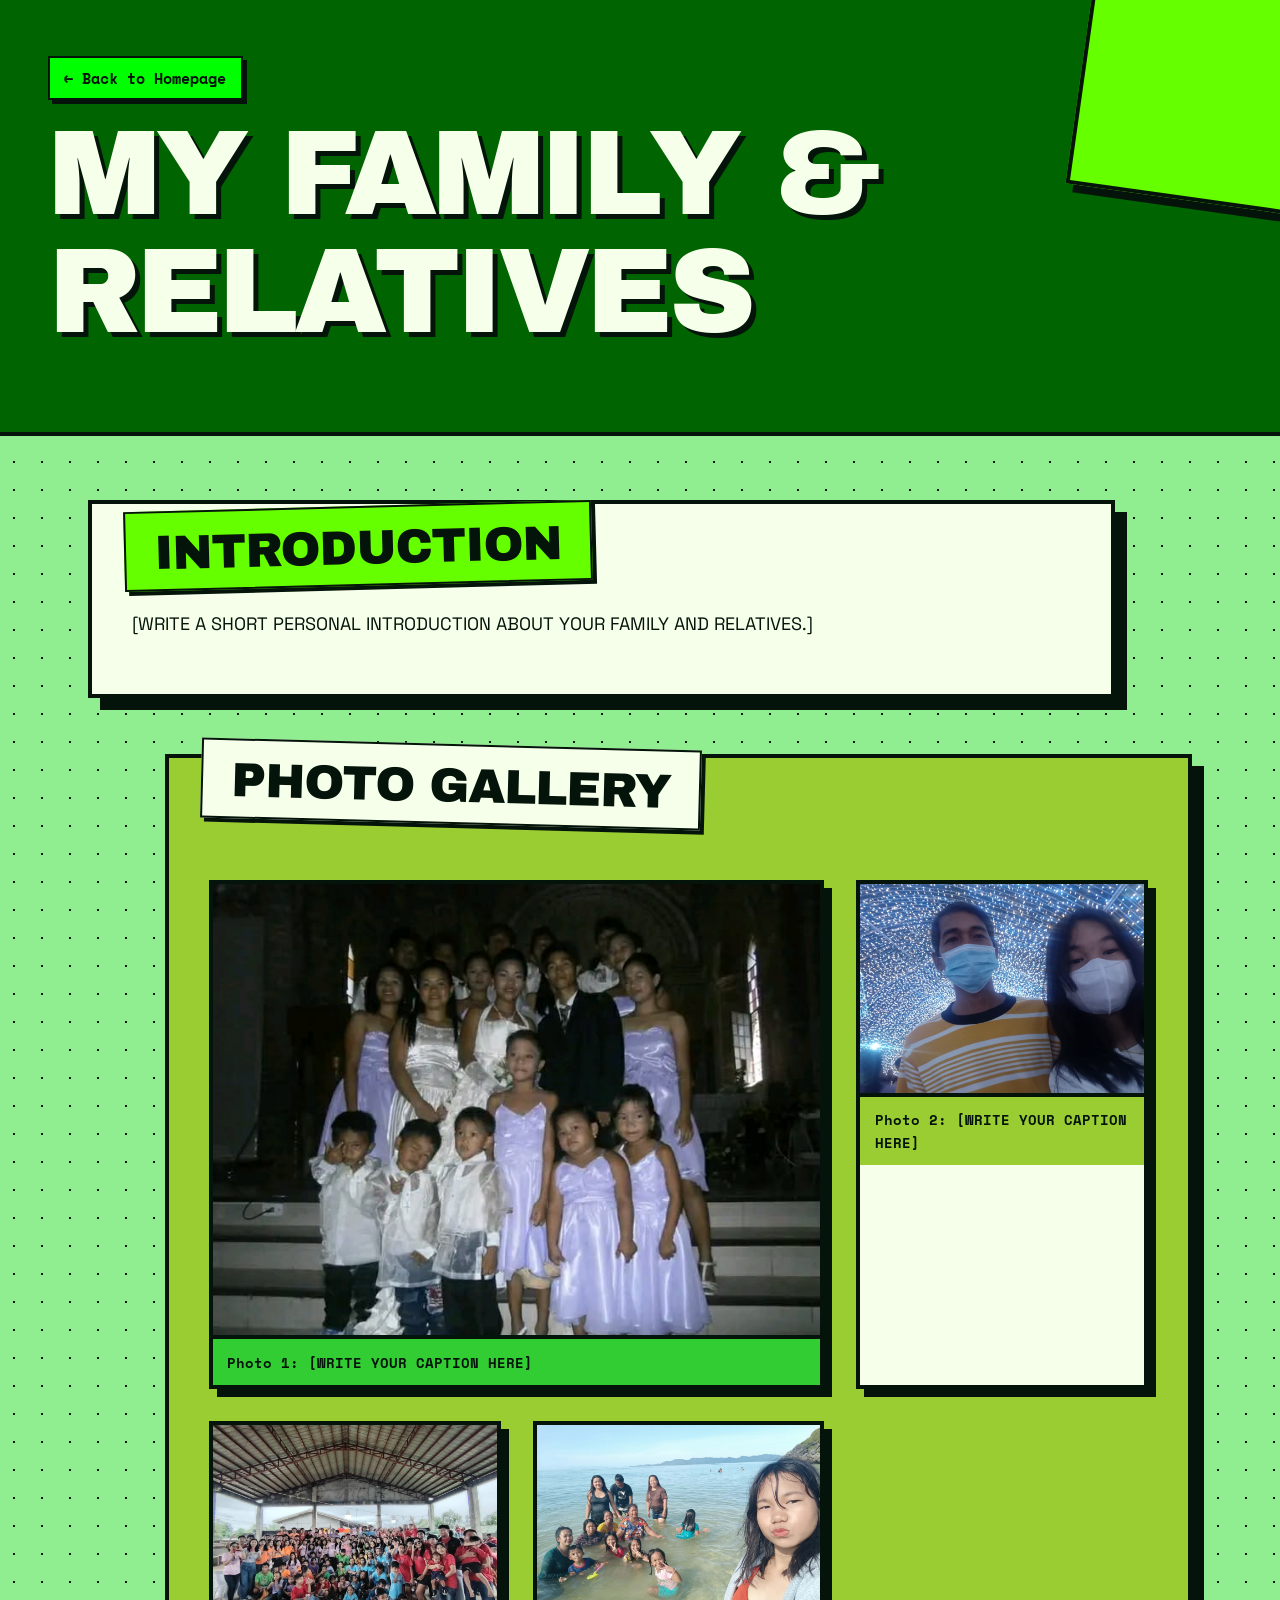
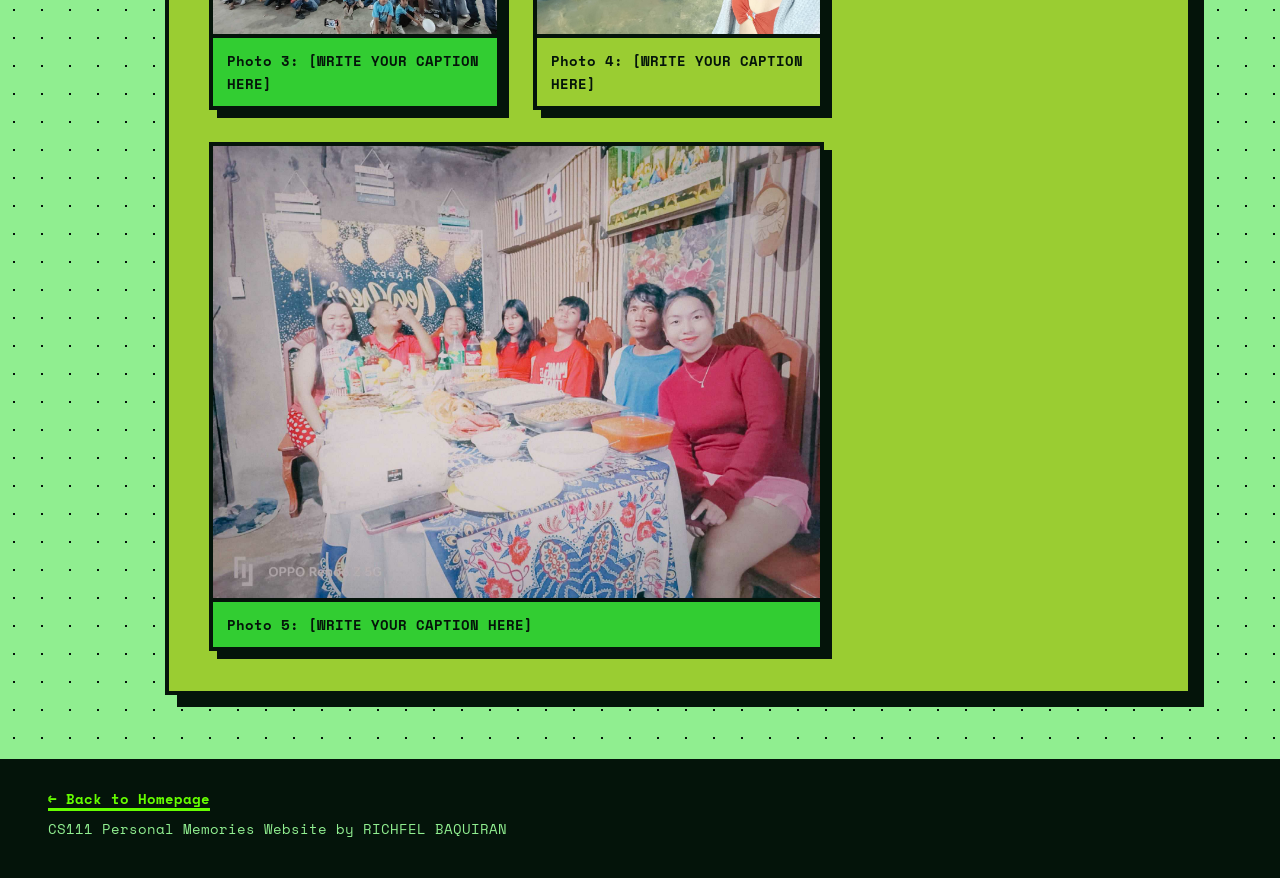
==== family_relatives.html @ 9743ec9d "feat: initialize personal memories website with HTML pages, media, and styles" ====
<!DOCTYPE html>
<html lang="en">
<head>
<meta charset="UTF-8">
<meta name="viewport" content="width=device-width, initial-scale=1.0">
<title>My Family &amp; Relatives | My Personal Memories</title>
<link rel="stylesheet" href="style.css">
</head>
<body>
<header>
<p><a href="index.html">← Back to Homepage</a></p>
<h1>My Family &amp; Relatives</h1>
</header>
<main>
<section>
<h2>Introduction</h2>
<p>[WRITE A SHORT PERSONAL INTRODUCTION ABOUT YOUR FAMILY AND RELATIVES.]</p>
</section>
<section>
<h2>Photo Gallery</h2>
<figure>
<img src="My%20Family%20%26%20Relatives/0bc5a2af-f5c9-42dd-830e-1819c9814ffc.jpg" alt="Family photo 1">
<figcaption>Photo 1: [WRITE YOUR CAPTION HERE]</figcaption>
</figure>
<figure>
<img src="My%20Family%20%26%20Relatives/3cfb9428-1a1a-4677-952c-d6099ebf4b91.jpg" alt="Family photo 2">
<figcaption>Photo 2: [WRITE YOUR CAPTION HERE]</figcaption>
</figure>
<figure>
<img src="My%20Family%20%26%20Relatives/63ff2986-bcf5-4fc3-bdb9-833b16fd0f35.jpg" alt="Family photo 3">
<figcaption>Photo 3: [WRITE YOUR CAPTION HERE]</figcaption>
</figure>
<figure>
<img src="My%20Family%20%26%20Relatives/ba464db9-d232-49eb-b6f1-dbb3e9e0d10a.jpg" alt="Family photo 4">
<figcaption>Photo 4: [WRITE YOUR CAPTION HERE]</figcaption>
</figure>
<figure>
<img src="My%20Family%20%26%20Relatives/d0d8166b-b210-419b-a4fb-eb615368b6b4.jpg" alt="Family photo 5">
<figcaption>Photo 5: [WRITE YOUR CAPTION HERE]</figcaption>
</figure>
</section>
</main>
<footer>
<hr>
<p><a href="index.html">← Back to Homepage</a></p>
<p>CS111 Personal Memories Website by RICHFEL BAQUIRAN</p>
</footer>
</body>
</html>
---- style.css ----
/* ==========================================================
   GREEN NEO-BRUTALIST DESIGN SYSTEM
   Thick borders · hard offset shadows · sharp corners · big type
   ========================================================== */

@import url("https://fonts.googleapis.com/css2?family=Archivo+Black&family=Space+Grotesk:wght@400;500;700&family=Space+Mono:wght@400;700&display=swap");

:root {
  /* Palette */
  --dark-green: #006400;
  --green: #008000;
  --bright-green: #66ff00;
  --lime-1: #00ff00;
  --light-green: #90ee90;
  --lime-2: #32cd32;
  --chartreuse: #78be21;
  --yellow-green: #9acd32;
  --moss: #738f52;
  --sage: #889682;

  /* Neutrals */
  --ink: #04140a;
  --paper: #f6ffe9;

  /* System */
  --border: 4px solid var(--ink);
  --border-thin: 2px solid var(--ink);
  --shadow: 8px 8px 0 var(--ink);
  --shadow-sm: 4px 4px 0 var(--ink);
  --shadow-lg: 12px 12px 0 var(--ink);

  --font-display: "Archivo Black", "Arial Black", Impact, sans-serif;
  --font-body: "Space Grotesk", "Helvetica Neue", Arial, sans-serif;
  --font-mono: "Space Mono", "Courier New", monospace;

  --gutter: clamp(1rem, 4vw, 3rem);
}

/* ---------- Reset / base ---------- */
*, *::before, *::after { box-sizing: border-box; }

html { scroll-behavior: smooth; }

body {
  margin: 0;
  min-height: 100vh;
  display: flex;
  flex-direction: column;
  font-family: var(--font-body);
  font-size: 1.125rem;
  line-height: 1.6;
  color: var(--ink);
  background-color: var(--light-green);
  /* hard-edged dot grid, no gradients */
  background-image: radial-gradient(var(--ink) 1.2px, transparent 1.2px);
  background-size: 28px 28px;
  background-position: 0 0;
}

::selection { background: var(--ink); color: var(--bright-green); }

img, video { display: block; max-width: 100%; height: auto; }

/* ---------- Typography ---------- */
h1, h2, h3, h4 {
  font-family: var(--font-display);
  font-weight: 400;
  line-height: 0.98;
  letter-spacing: -0.02em;
  margin: 0 0 1rem;
  text-transform: uppercase;
}

h1 { font-size: clamp(2.75rem, 10vw, 7.5rem); letter-spacing: -0.04em; }
h2 { font-size: clamp(1.75rem, 4.5vw, 3rem); }
h3 { font-size: clamp(1.25rem, 2.6vw, 1.75rem); }
h4 {
  font-family: var(--font-mono);
  font-weight: 700;
  font-size: 0.95rem;
  letter-spacing: 0.08em;
  display: inline-block;
  background: var(--ink);
  color: var(--bright-green);
  padding: 0.25rem 0.6rem;
  margin-bottom: 0.75rem;
}

p { margin: 0 0 1rem; max-width: 62ch; }
strong { font-weight: 700; background: var(--bright-green); padding: 0 0.25em; }

a {
  color: var(--ink);
  font-weight: 700;
  text-decoration: underline;
  text-decoration-thickness: 3px;
  text-underline-offset: 4px;
  text-decoration-color: var(--green);
}
a:hover, a:focus-visible {
  background: var(--ink);
  color: var(--bright-green);
  text-decoration-color: var(--bright-green);
}
:focus-visible { outline: 4px solid var(--ink); outline-offset: 3px; }

hr {
  border: 0;
  border-top: var(--border);
  margin: 0 0 1.5rem;
}

/* ---------- Header (page title block) ---------- */
header {
  background: var(--dark-green);
  color: var(--paper);
  border-bottom: var(--border);
  padding: clamp(1.5rem, 5vw, 3.5rem) var(--gutter) clamp(2rem, 6vw, 4rem);
  position: relative;
  overflow: hidden;
}

/* oversized decorative block, asymmetric */
header::after {
  content: "";
  position: absolute;
  right: calc(var(--gutter) * -0.5);
  top: -1.5rem;
  width: clamp(5rem, 18vw, 14rem);
  height: clamp(5rem, 18vw, 14rem);
  background: var(--bright-green);
  border: var(--border);
  box-shadow: var(--shadow);
  transform: rotate(8deg);
  pointer-events: none;
}

header h1 {
  position: relative;
  z-index: 1;
  color: var(--paper);
  text-shadow: 5px 5px 0 var(--ink);
  max-width: 14ch;
  margin-top: 1rem;
}

header p { position: relative; z-index: 1; margin-bottom: 0.5rem; }

/* Back link = hard button */
header p:first-child a {
  display: inline-block;
  font-family: var(--font-mono);
  font-size: 0.95rem;
  text-decoration: none;
  background: var(--lime-1);
  color: var(--ink);
  border: var(--border-thin);
  padding: 0.5rem 0.9rem;
  box-shadow: var(--shadow-sm);
  transition: transform 0.12s, box-shadow 0.12s;
}
header p:first-child a:hover,
header p:first-child a:focus-visible {
  background: var(--bright-green);
  color: var(--ink);
  transform: translate(4px, 4px);
  box-shadow: 0 0 0 var(--ink);
}

/* Index header: no back link → name + course become stickers */
header:not(:has(a)) p {
  display: inline-block;
  font-family: var(--font-mono);
  font-weight: 700;
  background: var(--bright-green);
  color: var(--ink);
  border: var(--border-thin);
  box-shadow: var(--shadow-sm);
  padding: 0.35rem 0.8rem;
  margin: 0.4rem 0.6rem 0 0;
}
header:not(:has(a)) p:nth-of-type(2) {
  background: var(--paper);
  transform: rotate(-2deg);
}
header:not(:has(a)) h1 { font-size: clamp(3rem, 12vw, 9rem); max-width: 10ch; }

/* ---------- Main layout ---------- */
main {
  flex: 1;
  width: 100%;
  max-width: 1200px;
  margin: 0 auto;
  padding: clamp(2rem, 5vw, 4rem) var(--gutter);
  display: grid;
  gap: clamp(2rem, 5vw, 3.5rem);
}

section {
  background: var(--paper);
  border: var(--border);
  box-shadow: var(--shadow-lg);
  padding: clamp(1.25rem, 3.5vw, 2.5rem);
  position: relative;
}

/* Section headings get a colour slab */
section > h2 {
  display: inline-block;
  background: var(--bright-green);
  border: var(--border-thin);
  box-shadow: var(--shadow-sm);
  padding: 0.35em 0.6em 0.25em;
  margin: calc(-1 * clamp(2.2rem, 5vw, 3.4rem)) 0 1.5rem -0.5rem;
  transform: rotate(-1.5deg);
}

/* Asymmetry: alternate sections shift and recolour */
main > section:nth-of-type(odd)  { margin-right: clamp(0rem, 6vw, 5rem); }
main > section:nth-of-type(even) {
  margin-left: clamp(0rem, 6vw, 5rem);
  background: var(--yellow-green);
}
main > section:nth-of-type(even) > h2 { background: var(--paper); transform: rotate(1.5deg); }
main > section:nth-of-type(3n)  { background: var(--light-green); }

/* ---------- Index folder grid ---------- */
section > ul {
  list-style: none;
  margin: 0;
  padding: 0;
  display: grid;
  grid-template-columns: repeat(auto-fit, minmax(240px, 1fr));
  gap: 1.5rem;
}

section > ul > li { display: flex; }

section > ul > li > a {
  flex: 1;
  display: flex;
  align-items: flex-end;
  min-height: 9rem;
  padding: 1.1rem;
  font-family: var(--font-display);
  font-weight: 400;
  font-size: clamp(1.2rem, 2.4vw, 1.6rem);
  line-height: 1.05;
  text-transform: uppercase;
  text-decoration: none;
  color: var(--ink);
  background: var(--lime-2);
  border: var(--border);
  box-shadow: var(--shadow);
  transition: transform 0.12s, box-shadow 0.12s, background 0.12s;
}

/* Colour-blocked cards cycling through the palette */
section > ul > li:nth-child(8n+1) > a { background: var(--bright-green); }
section > ul > li:nth-child(8n+2) > a { background: var(--green); color: var(--paper); }
section > ul > li:nth-child(8n+3) > a { background: var(--light-green); }
section > ul > li:nth-child(8n+4) > a { background: var(--yellow-green); }
section > ul > li:nth-child(8n+5) > a { background: var(--dark-green); color: var(--paper); }
section > ul > li:nth-child(8n+6) > a { background: var(--chartreuse); }
section > ul > li:nth-child(8n+7) > a { background: var(--moss); color: var(--paper); }
section > ul > li:nth-child(8n+8) > a { background: var(--lime-1); }

/* Staggered, editorial rhythm */
section > ul > li:nth-child(even) { transform: translateY(1rem); }
section > ul > li:nth-child(3n) > a { min-height: 11rem; }

section > ul > li > a:hover,
section > ul > li > a:focus-visible {
  transform: translate(-4px, -4px);
  box-shadow: 12px 12px 0 var(--ink);
  background: var(--ink);
  color: var(--bright-green);
}
section > ul > li > a:active {
  transform: translate(8px, 8px);
  box-shadow: 0 0 0 var(--ink);
}

/* ---------- Photo galleries ---------- */
section:has(> figure) {
  display: grid;
  grid-template-columns: repeat(6, 1fr);
  gap: clamp(1.25rem, 3vw, 2rem);
}
section:has(> figure) > h2 { grid-column: 1 / -1; justify-self: start; }

section > figure { grid-column: span 2; }
section > figure:nth-of-type(1) { grid-column: span 4; }
section > figure:nth-of-type(2) { grid-column: span 2; }
section > figure:nth-of-type(5) { grid-column: span 4; }

figure {
  margin: 0;
  background: var(--paper);
  border: var(--border);
  box-shadow: var(--shadow);
  transition: transform 0.12s, box-shadow 0.12s;
}
figure:hover { transform: translate(-3px, -3px) rotate(-0.5deg); box-shadow: 11px 11px 0 var(--ink); }

figure img {
  width: 100%;
  aspect-ratio: 4 / 3;
  object-fit: cover;
  border-bottom: var(--border);
  background: var(--sage);
  color: var(--ink);
  font-family: var(--font-mono);
  font-size: 0.8rem;
  overflow: hidden;
}

figcaption {
  font-family: var(--font-mono);
  font-size: 0.9rem;
  font-weight: 700;
  padding: 0.7rem 0.9rem;
  background: var(--lime-2);
}
section > figure:nth-of-type(even) figcaption { background: var(--yellow-green); }

/* ---------- Articles (dishes, jokes) ---------- */
article {
  background: var(--paper);
  border: var(--border);
  box-shadow: var(--shadow);
  padding: clamp(1rem, 3vw, 1.75rem);
  margin-bottom: 2rem;
}
article:last-child { margin-bottom: 0; }

article > h3 {
  display: block;
  background: var(--ink);
  color: var(--bright-green);
  margin: calc(-1 * clamp(1rem, 3vw, 1.75rem));
  margin-bottom: 1.25rem;
  padding: 0.75rem clamp(1rem, 3vw, 1.75rem) 0.6rem;
}

/* Jokes: two-tone Q/A blocks */
article > p { max-width: none; margin-bottom: 0.75rem; }
article > p:nth-of-type(1) {
  background: var(--light-green);
  border: var(--border-thin);
  padding: 0.75rem 1rem;
}
article > p:nth-of-type(2) {
  background: var(--bright-green);
  border: var(--border-thin);
  padding: 0.75rem 1rem;
  margin-left: clamp(0rem, 4vw, 2.5rem);
  box-shadow: var(--shadow-sm);
}
article > p:only-of-type { background: none; border: 0; box-shadow: none; margin-left: 0; padding: 0; }

/* Food articles with figures */
article figure { margin-bottom: 1.5rem; max-width: 520px; }
article figure img { aspect-ratio: 16 / 10; }

/* ---------- Lists ---------- */
ul, ol { padding-left: 1.4rem; margin: 0 0 1.25rem; }
li { margin-bottom: 0.45rem; }
article ul { list-style: square; }
article ul li::marker { color: var(--green); font-size: 1.2em; }
article ol { counter-reset: step; list-style: none; padding-left: 0; }
article ol li {
  counter-increment: step;
  display: flex;
  gap: 0.9rem;
  align-items: flex-start;
  background: var(--light-green);
  border: var(--border-thin);
  padding: 0.6rem 0.9rem;
}
article ol li::before {
  content: counter(step);
  flex: none;
  display: grid;
  place-items: center;
  width: 2rem;
  height: 2rem;
  font-family: var(--font-display);
  background: var(--ink);
  color: var(--bright-green);
}

/* ---------- Tables ---------- */
table {
  width: 100%;
  border-collapse: separate;
  border-spacing: 0;
  border: var(--border) !important;
  background: var(--paper);
  box-shadow: var(--shadow);
  font-size: 1rem;
  margin-bottom: 1rem;
}
th, td {
  text-align: left;
  vertical-align: top;
  padding: 0.8rem 1rem;
  border-bottom: var(--border-thin);
}
tr:last-child > th, tr:last-child > td { border-bottom: 0; }
th {
  font-family: var(--font-mono);
  text-transform: uppercase;
  letter-spacing: 0.06em;
  font-size: 0.85rem;
  background: var(--ink);
  color: var(--bright-green);
}
tr:nth-child(even) > td { background: var(--light-green); }
/* detail table: header cell on the left */
tr > th:first-child + td { background: var(--yellow-green); font-weight: 700; }
td + td, th + th { border-left: var(--border-thin); }

/* ---------- Video & Audio ---------- */
video, audio {
  width: 100%;
  max-width: 720px;
  border: var(--border);
  box-shadow: var(--shadow);
  background: var(--ink);
}

blockquote {
  margin: 0;
  padding: 1rem 1.5rem;
  background: var(--light-green);
  border-left: 8px solid var(--ink);
  border-top: var(--border-thin);
  border-right: var(--border-thin);
  border-bottom: var(--border-thin);
  box-shadow: var(--shadow-sm);
  font-family: var(--font-mono);
  font-style: italic;
}

/* ---------- Footer ---------- */
footer {
  margin-top: auto;
  background: var(--ink);
  color: var(--light-green);
  border-top: var(--border);
  padding: 1.5rem var(--gutter) 2rem;
  font-family: var(--font-mono);
  font-size: 0.9rem;
}
footer hr { display: none; }
footer p { max-width: none; margin-bottom: 0.4rem; }
footer a {
  color: var(--bright-green);
  text-decoration-color: var(--bright-green);
}
footer a:hover, footer a:focus-visible {
  background: var(--bright-green);
  color: var(--ink);
}

/* ---------- Responsive ---------- */
@media (max-width: 760px) {
  body { font-size: 1.05rem; }
  header::after { opacity: 0.9; }
  main > section:nth-of-type(odd),
  main > section:nth-of-type(even) { margin-left: 0; margin-right: 0; }
  section { box-shadow: var(--shadow); }
  section > ul > li:nth-child(even) { transform: none; }
  section:has(> figure) { grid-template-columns: 1fr; }
  section > figure,
  section > figure:nth-of-type(n) { grid-column: 1 / -1; }
  th, td { padding: 0.6rem 0.65rem; font-size: 0.92rem; }
}

@media (prefers-reduced-motion: reduce) {
  * { transition: none !important; scroll-behavior: auto !important; }
}
/* ---------- Landing page sticker (index.html) ---------- */
header .hero-sticker {
  position: absolute;
  right: var(--gutter);
  bottom: 1.25rem;
  z-index: 2;
  height: clamp(12rem, 34vw, 28rem);
  width: auto;
  max-width: 45%;
  object-fit: contain;
  transform: rotate(4deg);
  /* white die-cut border + hard offset shadow = sticker cutout */
  filter:
    drop-shadow(4px 0 0 #fff) drop-shadow(-4px 0 0 #fff)
    drop-shadow(0 4px 0 #fff) drop-shadow(0 -4px 0 #fff)
    drop-shadow(3px 3px 0 #fff) drop-shadow(-3px -3px 0 #fff)
    drop-shadow(3px -3px 0 #fff) drop-shadow(-3px 3px 0 #fff)
    drop-shadow(10px 10px 0 var(--ink));
  transition: transform 0.12s;
}
header .hero-sticker:hover { transform: rotate(-2deg) scale(1.03); }

/* ---------- Movie clips & song players ---------- */
article video, article audio { max-width: 100%; }

@media (max-width: 760px) {
  header .hero-sticker {
    position: static;
    display: block;
    height: 11rem;
    max-width: 70%;
    margin: 1.5rem 0 0 auto;
  }
}
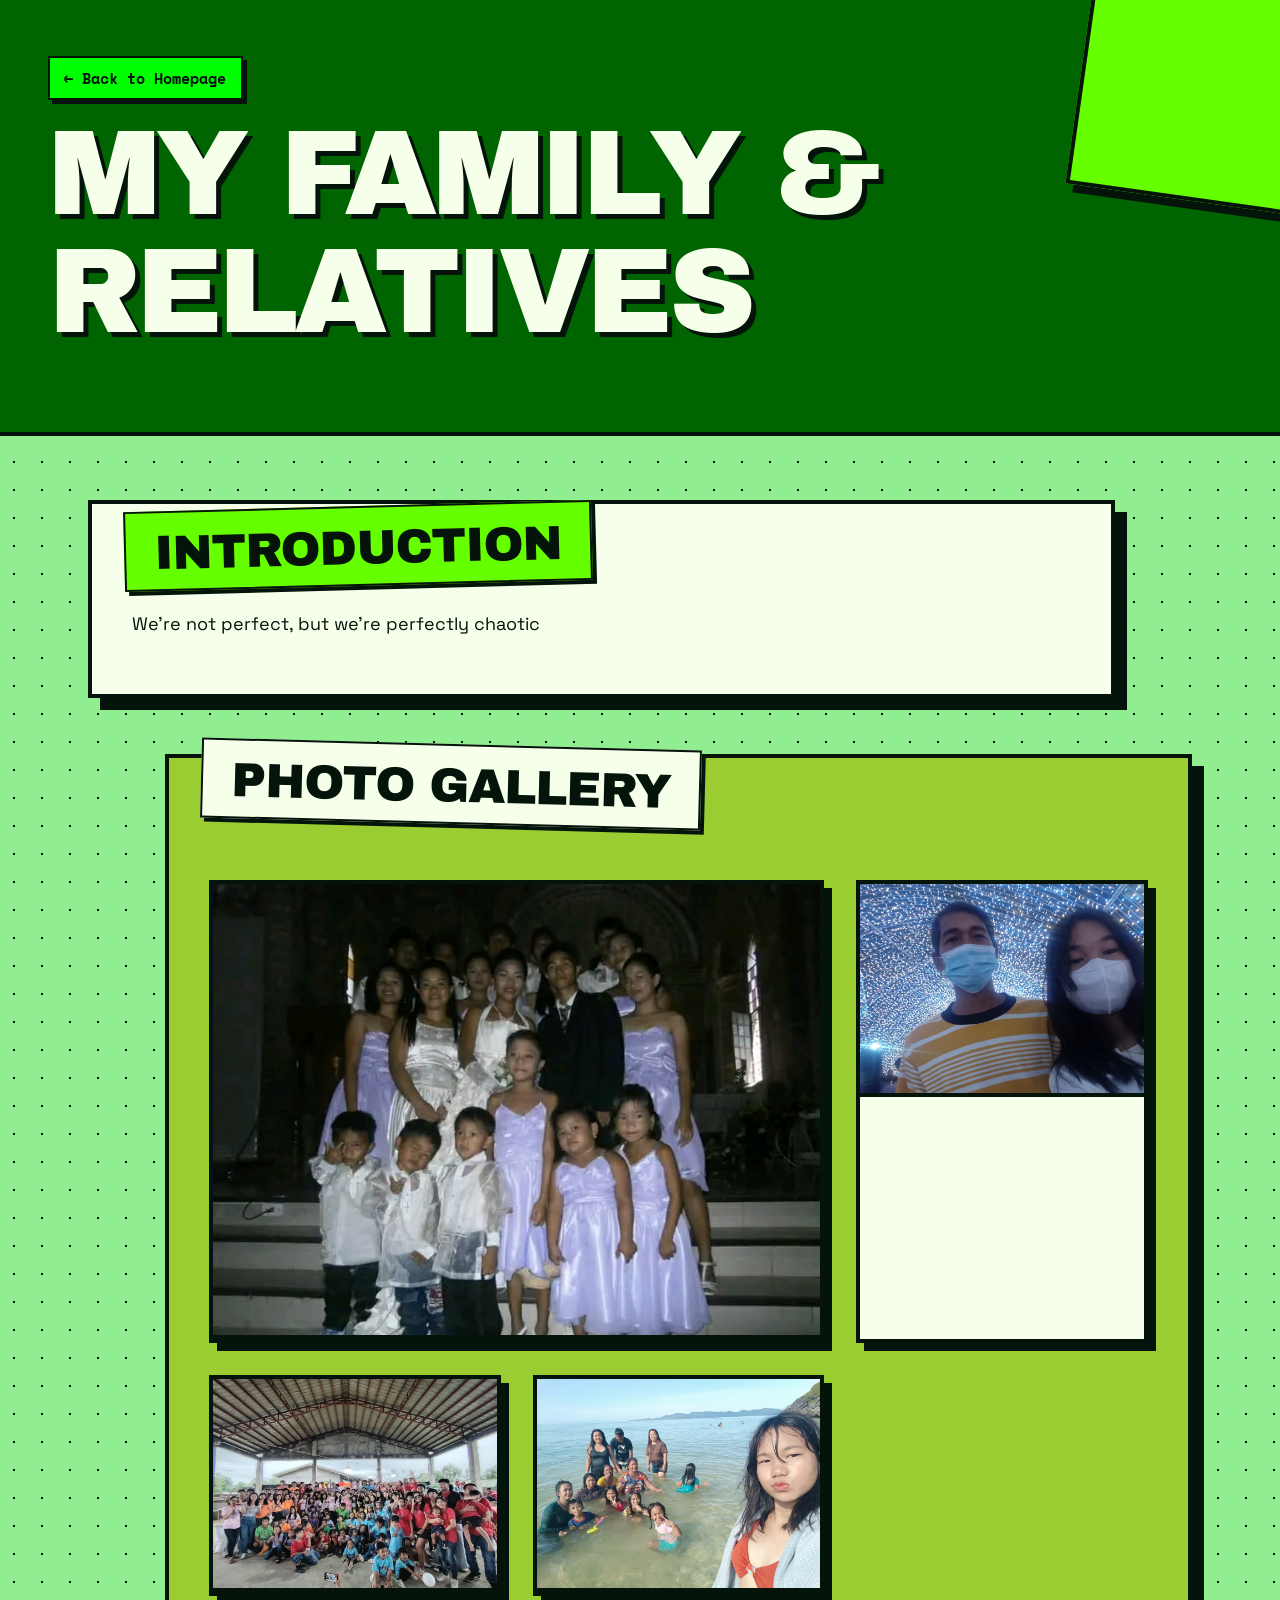
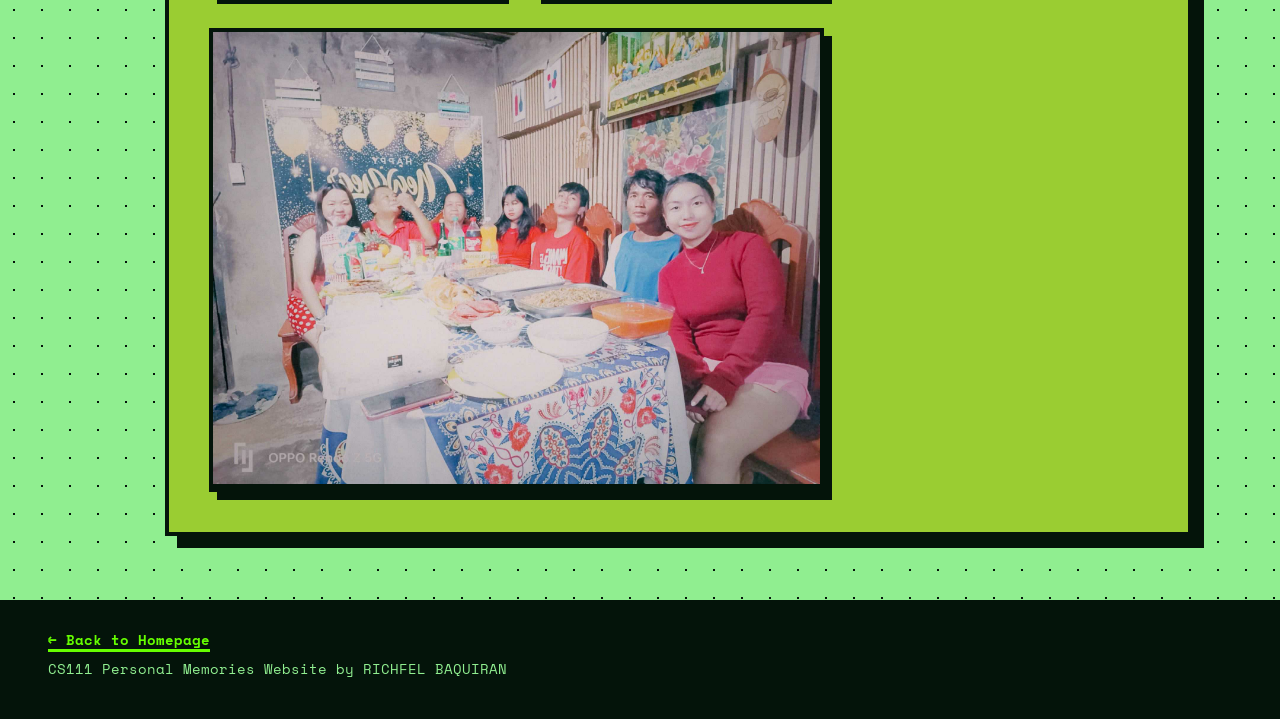
==== commit 10b4318d: "Update project" ====
--- a/family_relatives.html
+++ b/family_relatives.html
@@ -14,29 +14,24 @@
 <main>
 <section>
 <h2>Introduction</h2>
-<p>[WRITE A SHORT PERSONAL INTRODUCTION ABOUT YOUR FAMILY AND RELATIVES.]</p>
+<p>We're not perfect, but we're perfectly chaotic</p>
 </section>
 <section>
 <h2>Photo Gallery</h2>
 <figure>
 <img src="My%20Family%20%26%20Relatives/0bc5a2af-f5c9-42dd-830e-1819c9814ffc.jpg" alt="Family photo 1">
-<figcaption>Photo 1: [WRITE YOUR CAPTION HERE]</figcaption>
 </figure>
 <figure>
 <img src="My%20Family%20%26%20Relatives/3cfb9428-1a1a-4677-952c-d6099ebf4b91.jpg" alt="Family photo 2">
-<figcaption>Photo 2: [WRITE YOUR CAPTION HERE]</figcaption>
 </figure>
 <figure>
 <img src="My%20Family%20%26%20Relatives/63ff2986-bcf5-4fc3-bdb9-833b16fd0f35.jpg" alt="Family photo 3">
-<figcaption>Photo 3: [WRITE YOUR CAPTION HERE]</figcaption>
 </figure>
 <figure>
 <img src="My%20Family%20%26%20Relatives/ba464db9-d232-49eb-b6f1-dbb3e9e0d10a.jpg" alt="Family photo 4">
-<figcaption>Photo 4: [WRITE YOUR CAPTION HERE]</figcaption>
 </figure>
 <figure>
 <img src="My%20Family%20%26%20Relatives/d0d8166b-b210-419b-a4fb-eb615368b6b4.jpg" alt="Family photo 5">
-<figcaption>Photo 5: [WRITE YOUR CAPTION HERE]</figcaption>
 </figure>
 </section>
 </main>
